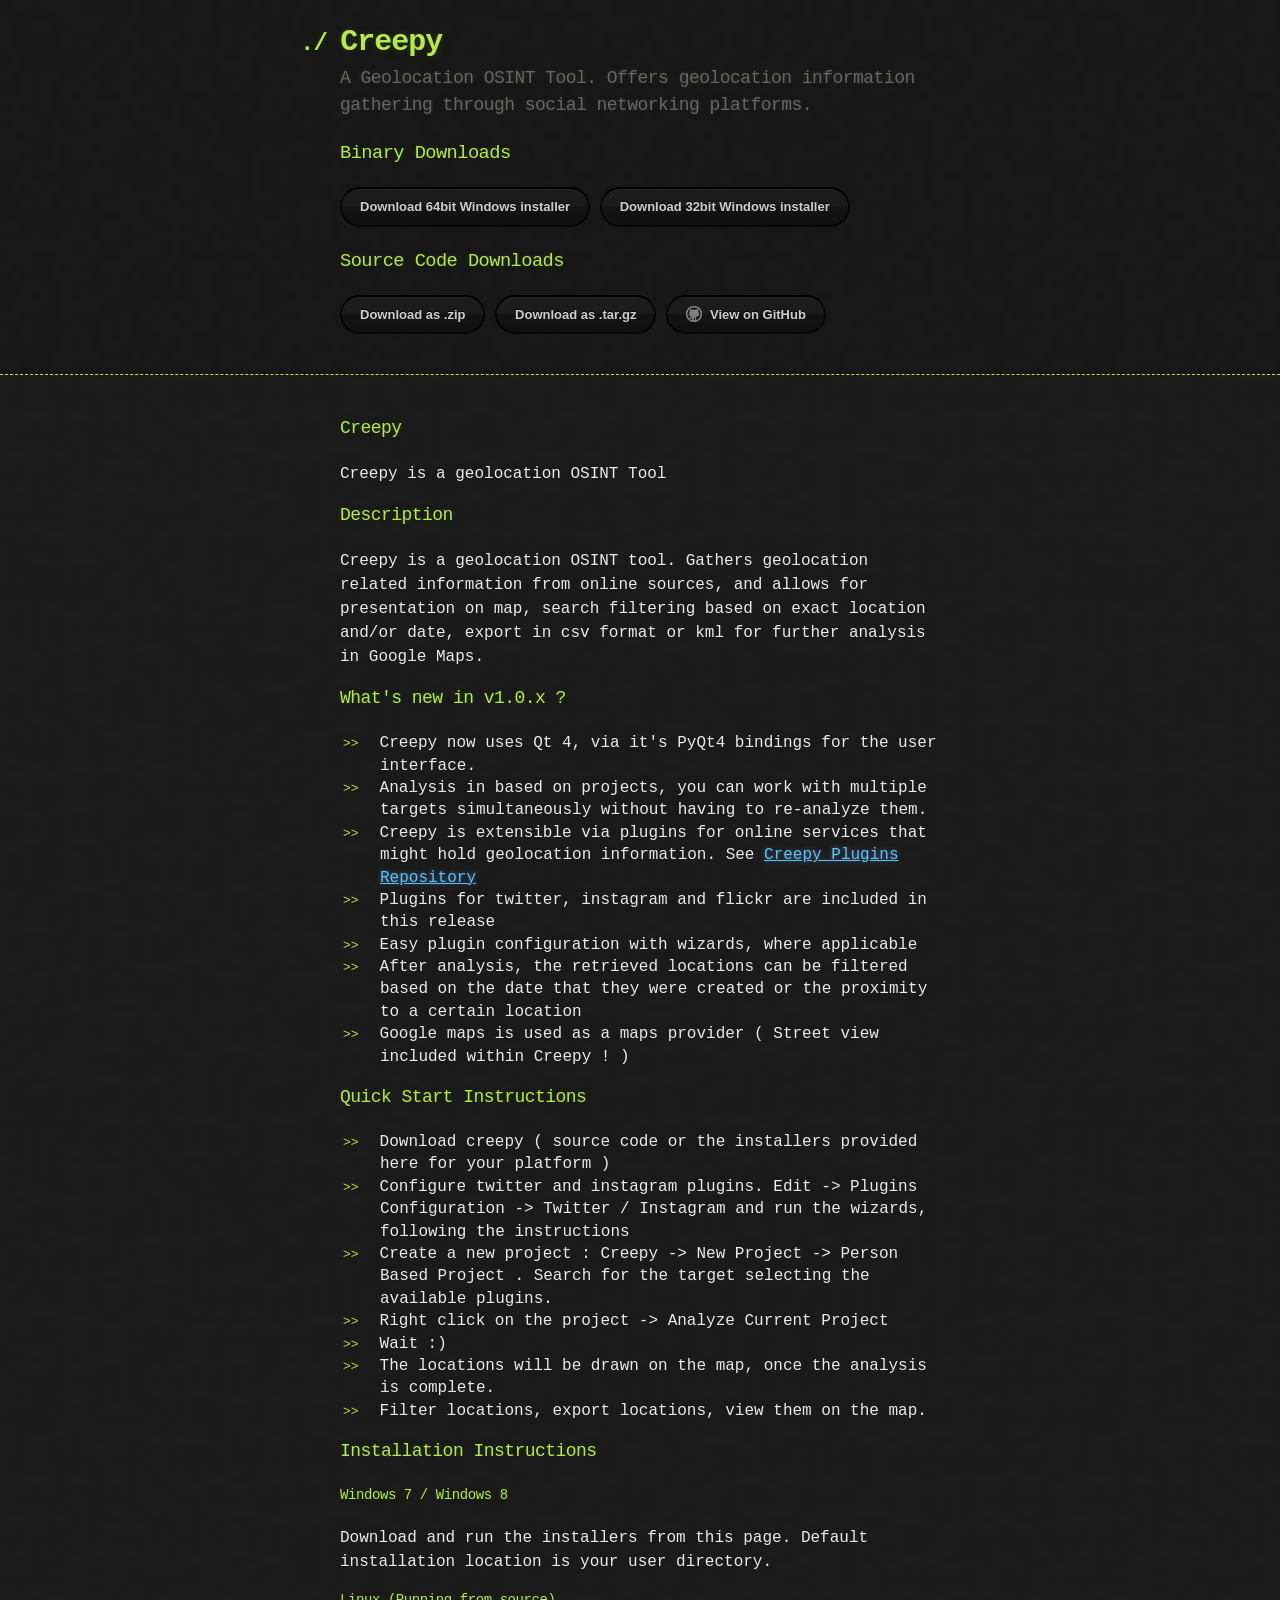
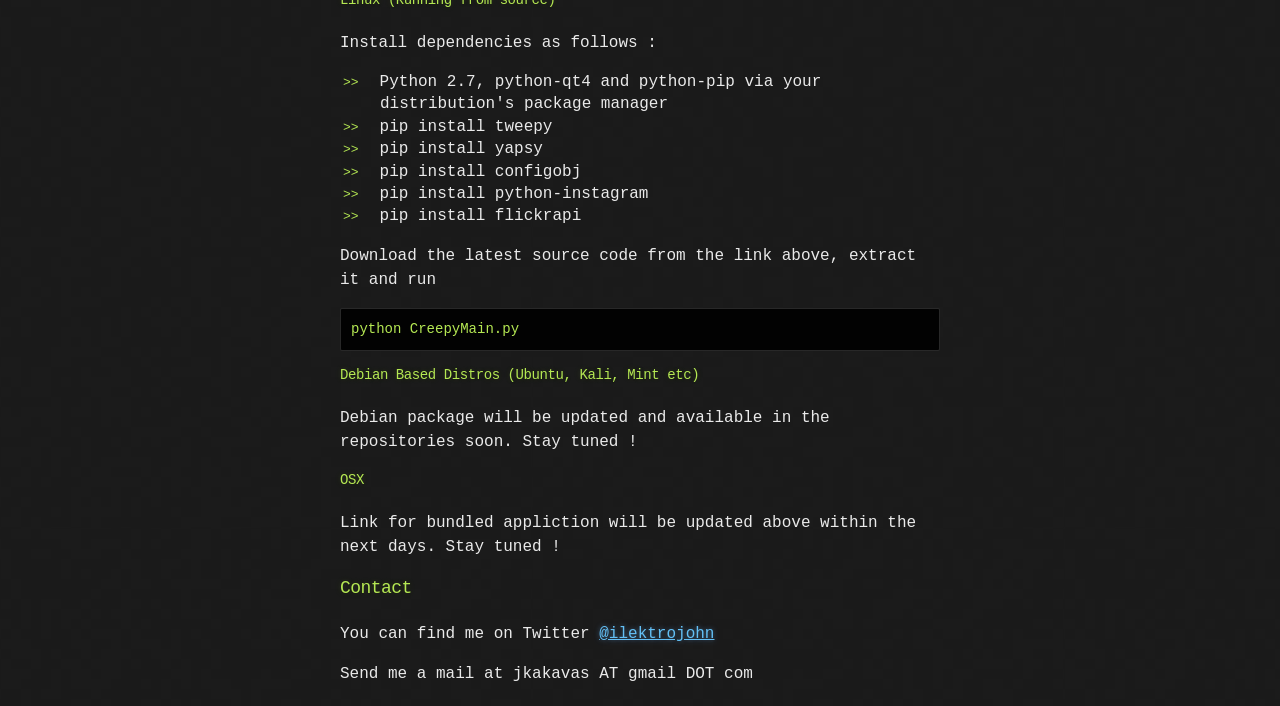
==== index.html @ be62d55e "Added js from statcounter for some statistics" ====
<!DOCTYPE html>
<html>
  <head>
    <meta charset='utf-8'>
    <meta http-equiv="X-UA-Compatible" content="chrome=1">

    <link rel="stylesheet" type="text/css" href="stylesheets/stylesheet.css" media="screen" />
    <link rel="stylesheet" type="text/css" href="stylesheets/pygment_trac.css" media="screen" />
    <link rel="stylesheet" type="text/css" href="stylesheets/print.css" media="print" />

    <title>Creepy by ilektrojohn</title>
  </head>

  <body>

    <header>
      <div class="container">
        <h1>Creepy</h1>
        <h2>A Geolocation OSINT Tool. Offers geolocation information gathering through social networking platforms.</h2>

        <h3>Binary Downloads</h3>
        <section id="downloads">
          <a href="https://github.com/ilektrojohn/creepy/releases/download/v1.0.1/setup_v1.0.1_x86-64.exe" class="btn">Download 64bit Windows installer</a>
          <a href="https://github.com/ilektrojohn/creepy/releases/download/v1.0.1/setup_v1.0.1_x86.exe" class="btn">Download 32bit Windows installer</a>
        </section>
        <h3>Source Code Downloads</h3>
        <section id="downloads">
          <a href="https://github.com/ilektrojohn/creepy/zipball/master" class="btn">Download as .zip</a>
          <a href="https://github.com/ilektrojohn/creepy/tarball/master" class="btn">Download as .tar.gz</a>
          <a href="https://github.com/ilektrojohn/creepy" class="btn btn-github"><span class="icon"></span>View on GitHub</a>
        </section>
      </div>
    </header>

    <div class="container">
      <section id="main_content">
        <h3>
<a name="creepy" class="anchor" href="#creepy"><span class="octicon octicon-link"></span></a>Creepy</h3>

<p>Creepy is a geolocation OSINT Tool </p>

<h3>Description</h3>

<p>Creepy is a geolocation OSINT tool. Gathers geolocation related information from online sources, and allows for presentation on map, search filtering based on exact location and/or date, export in csv format or kml for further analysis in Google Maps.</p>

<h3>What's new in v1.0.x ?</h3>
<ul>
    <li>Creepy now uses Qt 4, via it's PyQt4 bindings for the user interface.</li>
    <li>Analysis in based on projects, you can work with multiple targets simultaneously without having to re-analyze them.</li>
    <li>Creepy is extensible via plugins for online services that might hold geolocation information. See <a href="https://github.com/ilektrojohn/creepy-plugins"> Creepy Plugins Repository</a></li>
    <li>Plugins for twitter, instagram and flickr are included in this release</li>
    <li>Easy plugin configuration with wizards, where applicable</li>
    <li>After analysis, the retrieved locations can be filtered based on the date that they were created or the proximity to a certain location</li>
    <li>Google maps is used as a maps provider ( Street view included within Creepy ! )</li>
</ul>

<p></p>

<h3>Quick Start Instructions</h3>
<ul>
  
    <li>Download creepy ( source code or the installers provided here for your platform )</li>
    <li>Configure twitter and instagram plugins. Edit -> Plugins Configuration -> Twitter / Instagram and run the wizards, following the instructions</li>
    <li>Create a new project : Creepy -> New Project -> Person Based Project . Search for the target selecting the available plugins.</li>
    <li>Right click on the project -> Analyze Current Project</li>
    <li>Wait :)</li>
    <li>The locations will be drawn on the map, once the analysis is complete.</li>
    <li>Filter locations, export locations, view them on the map.</li>

</ul>

<p></p>

<h3>Installation Instructions</h3>

<h4>Windows 7 / Windows 8</h4>
<p>Download and run the installers from this page. Default installation location is your user directory.</p>

<h4>Linux (Running from source) </h4>

<p>Install dependencies as follows :</p>
<ul>
  <li>Python 2.7, python-qt4 and python-pip via your distribution's package manager</li>
  <li>pip install tweepy</li>
  <li>pip install yapsy</li>
  <li>pip install configobj</li>
  <li>pip install python-instagram</li>
  <li>pip install flickrapi</li>
  
</ul>
<p> Download the latest source code from the link above, extract it and run </p>
<pre>python CreepyMain.py</pre>

<h4>Debian Based Distros (Ubuntu, Kali, Mint etc) </h4>
<p>Debian package will be updated and available in the repositories soon. Stay tuned ! </p>

<h4> OSX </h4>
<p>Link for bundled appliction will be updated above within the next days. Stay tuned !</p>

<h3>Contact</h3>
<p>You can find me on Twitter <a href="https://twitter.com/ilektrojohn">@ilektrojohn</a></p>
<p>Send me a mail at jkakavas AT gmail DOT com</p>
      </section>
    </div>

  <!-- Start of StatCounter Code for Default Guide -->
<script type="text/javascript">
var sc_project=9518644; 
var sc_invisible=1; 
var sc_security="364a76fa"; 
var scJsHost = (("https:" == document.location.protocol) ?
"https://secure." : "http://www.");
document.write("<sc"+"ript type='text/javascript' src='" +
scJsHost+
"statcounter.com/counter/counter.js'></"+"script>");
</script>
<noscript><div class="statcounter"><a title="free hit
counters" href="http://statcounter.com/"
target="_blank"><img class="statcounter"
src="http://c.statcounter.com/9518644/0/364a76fa/1/"
alt="free hit counters"></a></div></noscript>
<!-- End of StatCounter Code for Default Guide -->  
  </body>
</html>
---- stylesheets/stylesheet.css ----
body {
  margin: 0;
  padding: 0;
  background: #151515 url("../images/bkg.png") 0 0;
  color: #eaeaea;
  font: 16px;
  line-height: 1.5;
  font-family: Monaco, "Bitstream Vera Sans Mono", "Lucida Console", Terminal, monospace;
}

/* General & 'Reset' Stuff */

.container {
  width: 90%;
  max-width: 600px;
  margin: 0 auto;
}

section {
  display: block;
  margin: 0 0 20px 0;
}

h1, h2, h3, h4, h5, h6 {
  margin: 0 0 20px;
}

li {
  line-height: 1.4 ;
}

/* Header, <header>
   header   - container
   h1       - project name
   h2       - project description
*/

header {
  background: rgba(0, 0, 0, 0.1);
  width: 100%;
  border-bottom: 1px dashed #b5e853;
  padding: 20px 0;
  margin: 0 0 40px 0;
}

header h1 {
  font-size: 30px;
  line-height: 1.5;
  margin: 0 0 0 -40px;
  font-weight: bold;
  font-family: Monaco, "Bitstream Vera Sans Mono", "Lucida Console", Terminal, monospace;
  color: #b5e853;
  text-shadow: 0 1px 1px rgba(0, 0, 0, 0.1),
               0 0 5px rgba(181, 232, 83, 0.1),
               0 0 10px rgba(181, 232, 83, 0.1);
  letter-spacing: -1px;
  -webkit-font-smoothing: antialiased;
}

header h1:before {
  content: "./ ";
  font-size: 24px;
}

header h2 {
  font-size: 18px;
  font-weight: 300;
  color: #666;
}

#downloads .btn {
  display: inline-block;
  text-align: center;
  margin: 0;
}

/* Main Content
*/

#main_content {
  width: 100%;
  -webkit-font-smoothing: antialiased;
}
section img {
  max-width: 100%
}

h1, h2, h3, h4, h5, h6 {
  font-weight: normal;
  font-family: Monaco, "Bitstream Vera Sans Mono", "Lucida Console", Terminal, monospace;
  color: #b5e853;
  letter-spacing: -0.03em;
  text-shadow: 0 1px 1px rgba(0, 0, 0, 0.1),
               0 0 5px rgba(181, 232, 83, 0.1),
               0 0 10px rgba(181, 232, 83, 0.1);
}

#main_content h1 {
  font-size: 30px;
}

#main_content h2 {
  font-size: 24px;
}

#main_content h3 {
  font-size: 18px;
}

#main_content h4 {
  font-size: 14px;
}

#main_content h5 {
  font-size: 12px;
  text-transform: uppercase;
  margin: 0 0 5px 0;
}

#main_content h6 {
  font-size: 12px;
  text-transform: uppercase;
  color: #999;
  margin: 0 0 5px 0;
}

dt {
  font-style: italic;
  font-weight: bold;
}

ul li {
  list-style: none;
}

ul li:before {
  content: ">>";
  font-family: Monaco, "Bitstream Vera Sans Mono", "Lucida Console", Terminal, monospace;
  font-size: 13px;
  color: #b5e853;
  margin-left: -37px;
  margin-right: 21px;
  line-height: 16px;
}

blockquote {
  color: #aaa;
  padding-left: 10px;
  border-left: 1px dotted #666;
}

pre {
  background: rgba(0, 0, 0, 0.9);
  border: 1px solid rgba(255, 255, 255, 0.15);
  padding: 10px;
  font-size: 14px;
  color: #b5e853;
  border-radius: 2px;
  -moz-border-radius: 2px;
  -webkit-border-radius: 2px;
  text-wrap: normal;
  overflow: auto;
  overflow-y: hidden;
}

table {
  width: 100%;
  margin: 0 0 20px 0;
}

th {
  text-align: left;
  border-bottom: 1px dashed #b5e853;
  padding: 5px 10px;
}

td {
  padding: 5px 10px;
}

hr {
  height: 0;
  border: 0;
  border-bottom: 1px dashed #b5e853;
  color: #b5e853;
}

/* Buttons
*/

.btn {
  display: inline-block;
  background: -webkit-linear-gradient(top, rgba(40, 40, 40, 0.3), rgba(35, 35, 35, 0.3) 50%, rgba(10, 10, 10, 0.3) 50%, rgba(0, 0, 0, 0.3));
  padding: 8px 18px;
  border-radius: 50px;
  border: 2px solid rgba(0, 0, 0, 0.7);
  border-bottom: 2px solid rgba(0, 0, 0, 0.7);
  border-top: 2px solid rgba(0, 0, 0, 1);
  color: rgba(255, 255, 255, 0.8);
  font-family: Helvetica, Arial, sans-serif;
  font-weight: bold;
  font-size: 13px;
  text-decoration: none;
  text-shadow: 0 -1px 0 rgba(0, 0, 0, 0.75);
  box-shadow: inset 0 1px 0 rgba(255, 255, 255, 0.05);
}

.btn:hover {
  background: -webkit-linear-gradient(top, rgba(40, 40, 40, 0.6), rgba(35, 35, 35, 0.6) 50%, rgba(10, 10, 10, 0.8) 50%, rgba(0, 0, 0, 0.8));
}

.btn .icon {
  display: inline-block;
  width: 16px;
  height: 16px;
  margin: 1px 8px 0 0;
  float: left;
}

.btn-github .icon {
  opacity: 0.6;
  background: url("../images/blacktocat.png") 0 0 no-repeat;
}

/* Links
   a, a:hover, a:visited
*/

a {
  color: #63c0f5;
  text-shadow: 0 0 5px rgba(104, 182, 255, 0.5);
}

/* Clearfix */

.cf:before, .cf:after {
  content:"";
  display:table;
}

.cf:after {
  clear:both;
}

.cf {
  zoom:1;
}
---- stylesheets/pygment_trac.css ----
.highlight .c { color: #999988; font-style: italic } /* Comment */
.highlight .err { color: #a61717; background-color: #e3d2d2 } /* Error */
.highlight .k { font-weight: bold } /* Keyword */
.highlight .o { font-weight: bold } /* Operator */
.highlight .cm { color: #999988; font-style: italic } /* Comment.Multiline */
.highlight .cp { color: #999999; font-weight: bold } /* Comment.Preproc */
.highlight .c1 { color: #999988; font-style: italic } /* Comment.Single */
.highlight .cs { color: #999999; font-weight: bold; font-style: italic } /* Comment.Special */
.highlight .gd { color: #000000; background-color: #ffdddd } /* Generic.Deleted */
.highlight .gd .x { color: #000000; background-color: #ffaaaa } /* Generic.Deleted.Specific */
.highlight .ge { font-style: italic } /* Generic.Emph */
.highlight .gr { color: #aa0000 } /* Generic.Error */
.highlight .gh { color: #999999 } /* Generic.Heading */
.highlight .gi { color: #000000; background-color: #ddffdd } /* Generic.Inserted */
.highlight .gi .x { color: #000000; background-color: #aaffaa } /* Generic.Inserted.Specific */
.highlight .go { color: #888888 } /* Generic.Output */
.highlight .gp { color: #555555 } /* Generic.Prompt */
.highlight .gs { font-weight: bold } /* Generic.Strong */
.highlight .gu { color: #800080; font-weight: bold; } /* Generic.Subheading */
.highlight .gt { color: #aa0000 } /* Generic.Traceback */
.highlight .kc { font-weight: bold } /* Keyword.Constant */
.highlight .kd { font-weight: bold } /* Keyword.Declaration */
.highlight .kn { font-weight: bold } /* Keyword.Namespace */
.highlight .kp { font-weight: bold } /* Keyword.Pseudo */
.highlight .kr { font-weight: bold } /* Keyword.Reserved */
.highlight .kt { color: #445588; font-weight: bold } /* Keyword.Type */
.highlight .m { color: #009999 } /* Literal.Number */
.highlight .s { color: #d14 } /* Literal.String */
.highlight .na { color: #008080 } /* Name.Attribute */
.highlight .nb { color: #0086B3 } /* Name.Builtin */
.highlight .nc { color: #445588; font-weight: bold } /* Name.Class */
.highlight .no { color: #008080 } /* Name.Constant */
.highlight .ni { color: #800080 } /* Name.Entity */
.highlight .ne { color: #990000; font-weight: bold } /* Name.Exception */
.highlight .nf { color: #990000; font-weight: bold } /* Name.Function */
.highlight .nn { color: #555555 } /* Name.Namespace */
.highlight .nt { color: #CBDFFF } /* Name.Tag */
.highlight .nv { color: #008080 } /* Name.Variable */
.highlight .ow { font-weight: bold } /* Operator.Word */
.highlight .w { color: #bbbbbb } /* Text.Whitespace */
.highlight .mf { color: #009999 } /* Literal.Number.Float */
.highlight .mh { color: #009999 } /* Literal.Number.Hex */
.highlight .mi { color: #009999 } /* Literal.Number.Integer */
.highlight .mo { color: #009999 } /* Literal.Number.Oct */
.highlight .sb { color: #d14 } /* Literal.String.Backtick */
.highlight .sc { color: #d14 } /* Literal.String.Char */
.highlight .sd { color: #d14 } /* Literal.String.Doc */
.highlight .s2 { color: #d14 } /* Literal.String.Double */
.highlight .se { color: #d14 } /* Literal.String.Escape */
.highlight .sh { color: #d14 } /* Literal.String.Heredoc */
.highlight .si { color: #d14 } /* Literal.String.Interpol */
.highlight .sx { color: #d14 } /* Literal.String.Other */
.highlight .sr { color: #009926 } /* Literal.String.Regex */
.highlight .s1 { color: #d14 } /* Literal.String.Single */
.highlight .ss { color: #990073 } /* Literal.String.Symbol */
.highlight .bp { color: #999999 } /* Name.Builtin.Pseudo */
.highlight .vc { color: #008080 } /* Name.Variable.Class */
.highlight .vg { color: #008080 } /* Name.Variable.Global */
.highlight .vi { color: #008080 } /* Name.Variable.Instance */
.highlight .il { color: #009999 } /* Literal.Number.Integer.Long */

.type-csharp .highlight .k { color: #0000FF }
.type-csharp .highlight .kt { color: #0000FF }
.type-csharp .highlight .nf { color: #000000; font-weight: normal }
.type-csharp .highlight .nc { color: #2B91AF }
.type-csharp .highlight .nn { color: #000000 }
.type-csharp .highlight .s { color: #A31515 }
.type-csharp .highlight .sc { color: #A31515 }
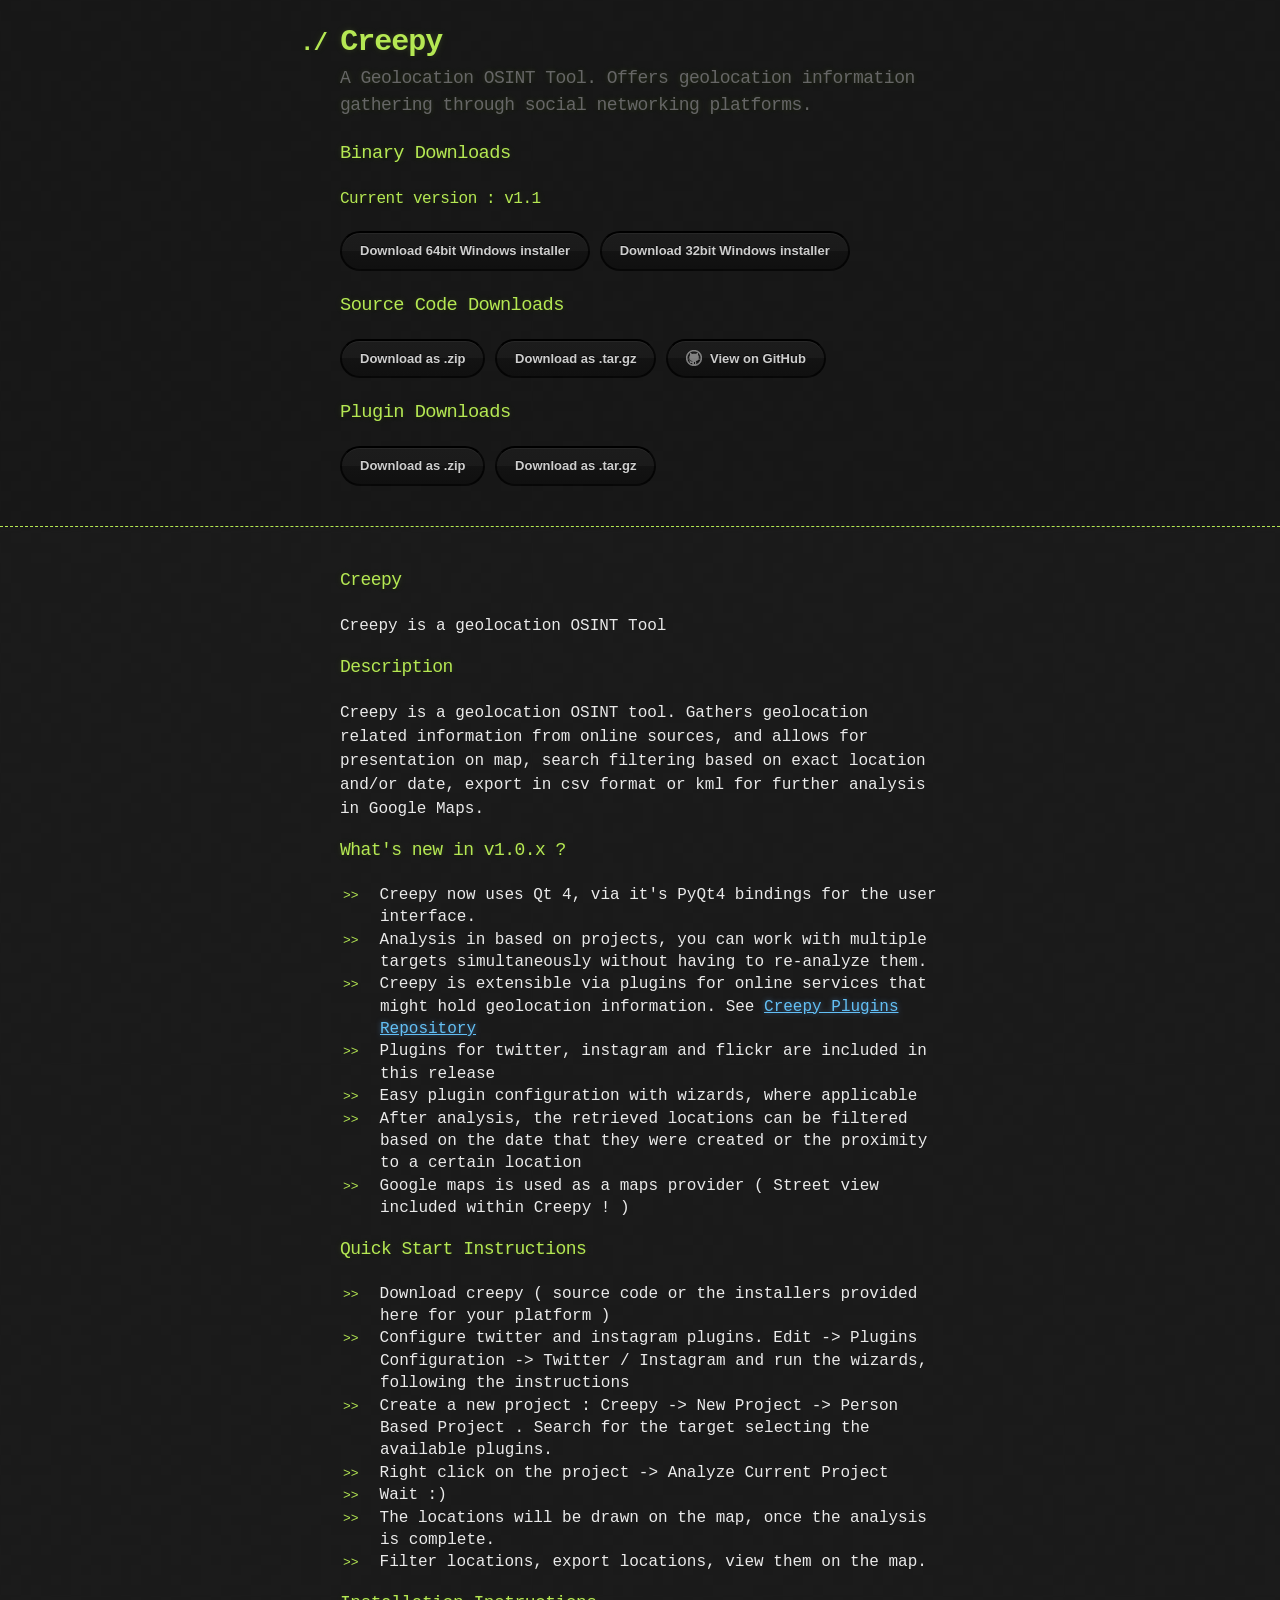
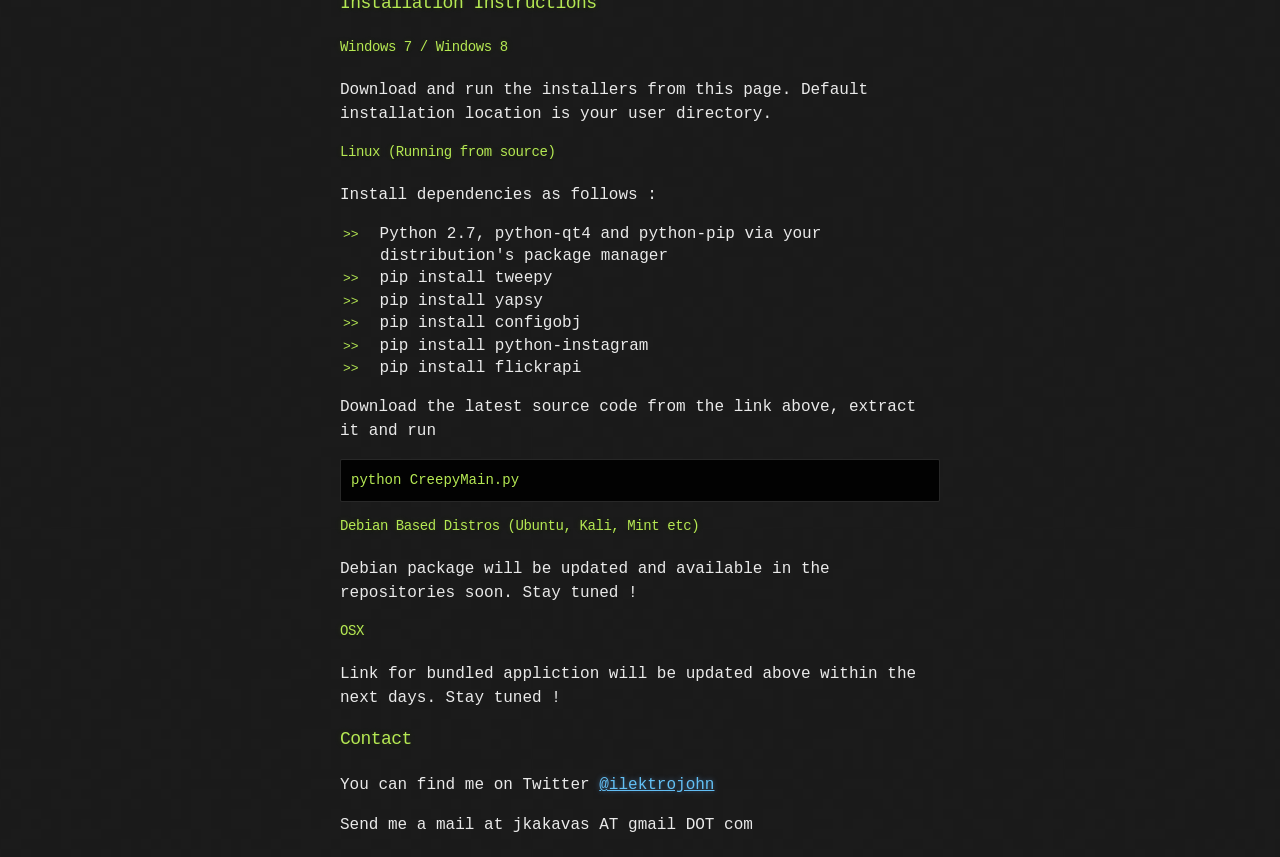
==== commit 7ab3fce2: "Update index.html" ====
--- a/index.html
+++ b/index.html
@@ -19,15 +19,21 @@
         <h2>A Geolocation OSINT Tool. Offers geolocation information gathering through social networking platforms.</h2>
 
         <h3>Binary Downloads</h3>
+        <h4>Current version : v1.1</h4>
         <section id="downloads">
-          <a href="https://github.com/ilektrojohn/creepy/releases/download/v1.0.1/setup_v1.0.1_x86-64.exe" class="btn">Download 64bit Windows installer</a>
-          <a href="https://github.com/ilektrojohn/creepy/releases/download/v1.0.1/setup_v1.0.1_x86.exe" class="btn">Download 32bit Windows installer</a>
+          <a href="https://github.com/ilektrojohn/creepy/releases/download/v1.0.1/setup_v1.1_x86-64.exe" class="btn">Download 64bit Windows installer</a>
+          <a href="https://github.com/ilektrojohn/creepy/releases/download/v1.0.1/setup_v1.1_x86.exe" class="btn">Download 32bit Windows installer</a>
         </section>
         <h3>Source Code Downloads</h3>
         <section id="downloads">
           <a href="https://github.com/ilektrojohn/creepy/zipball/master" class="btn">Download as .zip</a>
           <a href="https://github.com/ilektrojohn/creepy/tarball/master" class="btn">Download as .tar.gz</a>
           <a href="https://github.com/ilektrojohn/creepy" class="btn btn-github"><span class="icon"></span>View on GitHub</a>
+        </section>
+        <h3>Plugin Downloads</h3>
+        <section id="downloads">
+          <a href="https://github.com/ilektrojohn/creepy-plugins/zipball/master" class="btn">Download as .zip</a>
+          <a href="https://github.com/ilektrojohn/creepy-plugins/tarball/master" class="btn">Download as .tar.gz</a>
         </section>
       </div>
     </header>
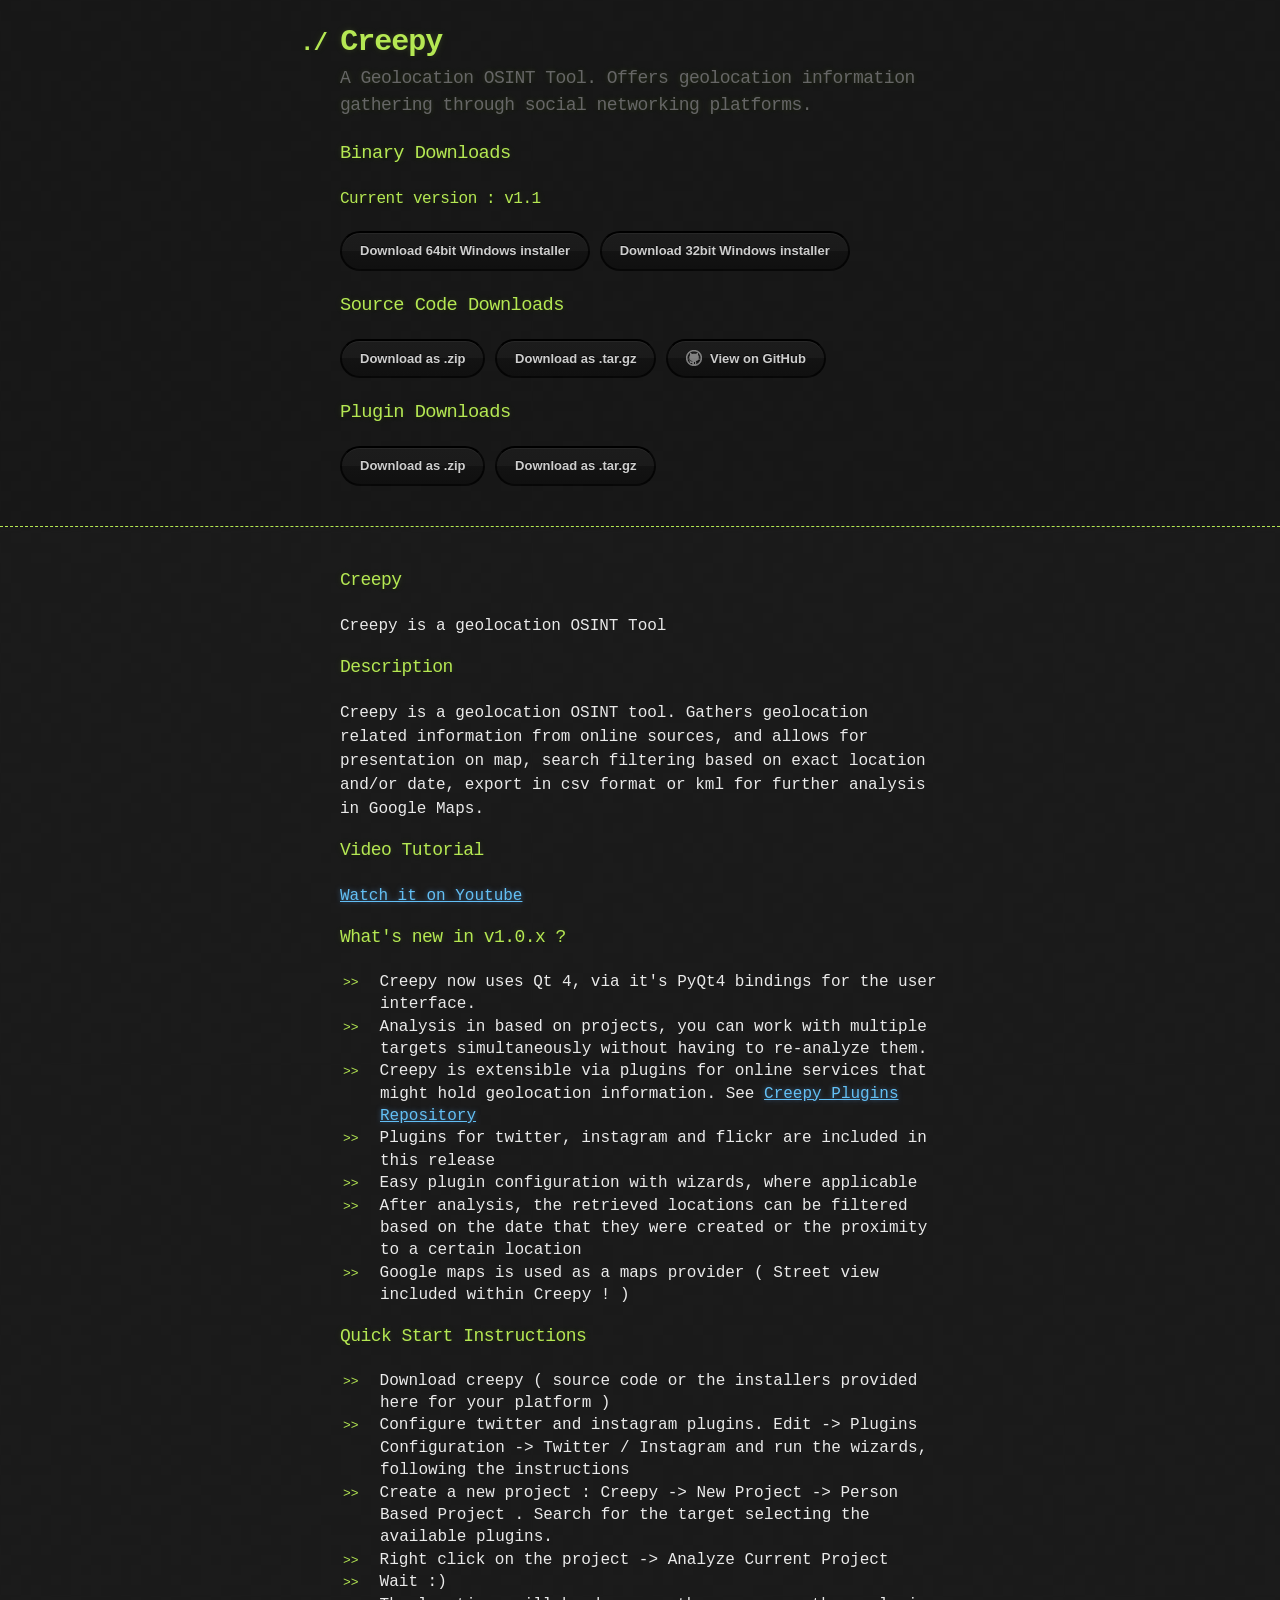
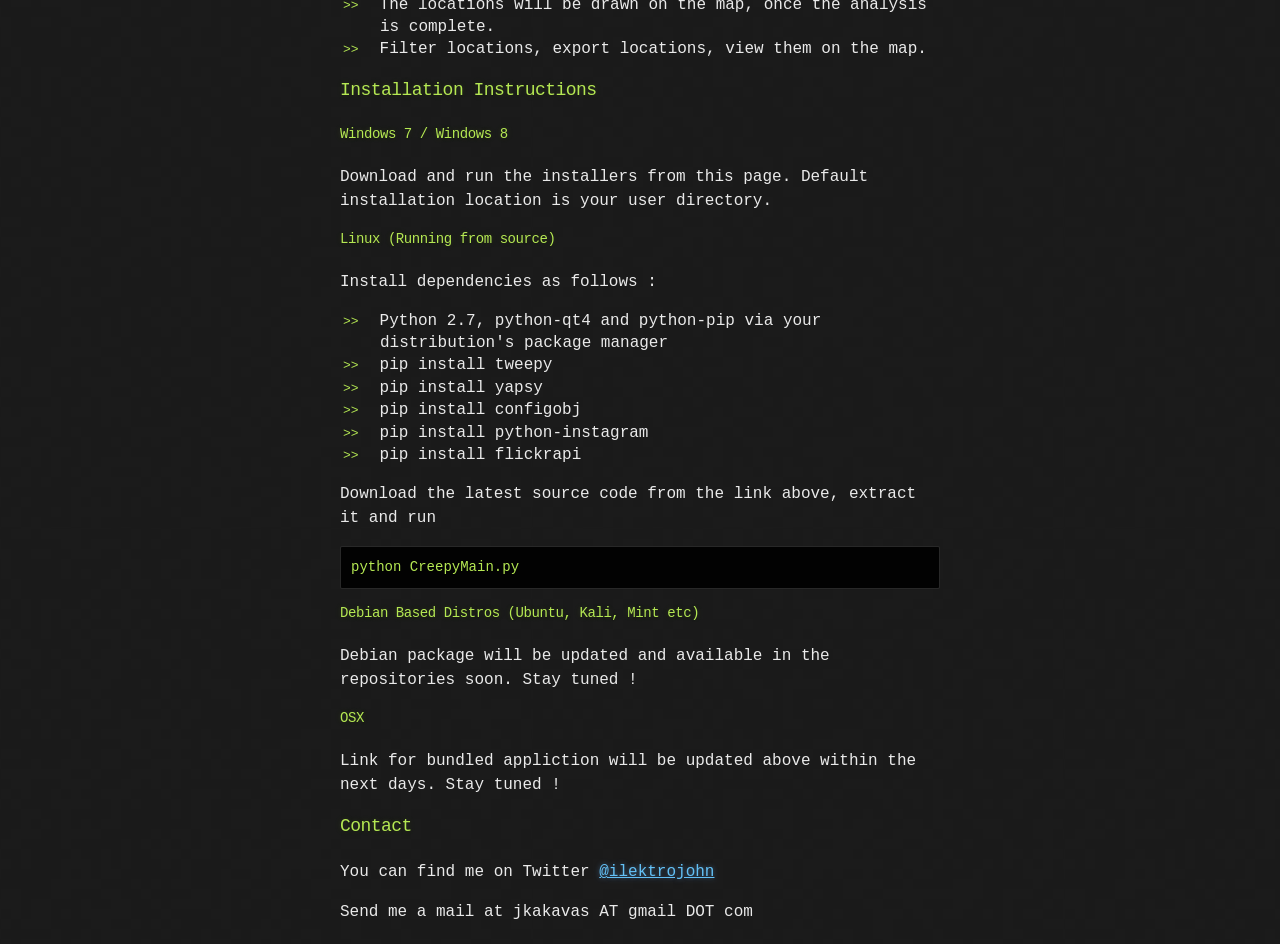
==== commit 57dcc353: "Update index.html" ====
--- a/index.html
+++ b/index.html
@@ -21,8 +21,8 @@
         <h3>Binary Downloads</h3>
         <h4>Current version : v1.1</h4>
         <section id="downloads">
-          <a href="https://github.com/ilektrojohn/creepy/releases/download/v1.0.1/setup_v1.1_x86-64.exe" class="btn">Download 64bit Windows installer</a>
-          <a href="https://github.com/ilektrojohn/creepy/releases/download/v1.0.1/setup_v1.1_x86.exe" class="btn">Download 32bit Windows installer</a>
+          <a href="https://github.com/ilektrojohn/creepy/releases/download/v1.1/setup_v1.1_x86-64.exe" class="btn">Download 64bit Windows installer</a>
+          <a href="https://github.com/ilektrojohn/creepy/releases/download/v1.1/setup_v1.1_x86.exe" class="btn">Download 32bit Windows installer</a>
         </section>
         <h3>Source Code Downloads</h3>
         <section id="downloads">
@@ -49,6 +49,8 @@
 
 <p>Creepy is a geolocation OSINT tool. Gathers geolocation related information from online sources, and allows for presentation on map, search filtering based on exact location and/or date, export in csv format or kml for further analysis in Google Maps.</p>
 
+<h3>Video Tutorial</h3>
+<p><a href="http://www.youtube.com/watch?v=SU4t-w1SUHc">Watch it on Youtube</a></p>
 <h3>What's new in v1.0.x ?</h3>
 <ul>
     <li>Creepy now uses Qt 4, via it's PyQt4 bindings for the user interface.</li>
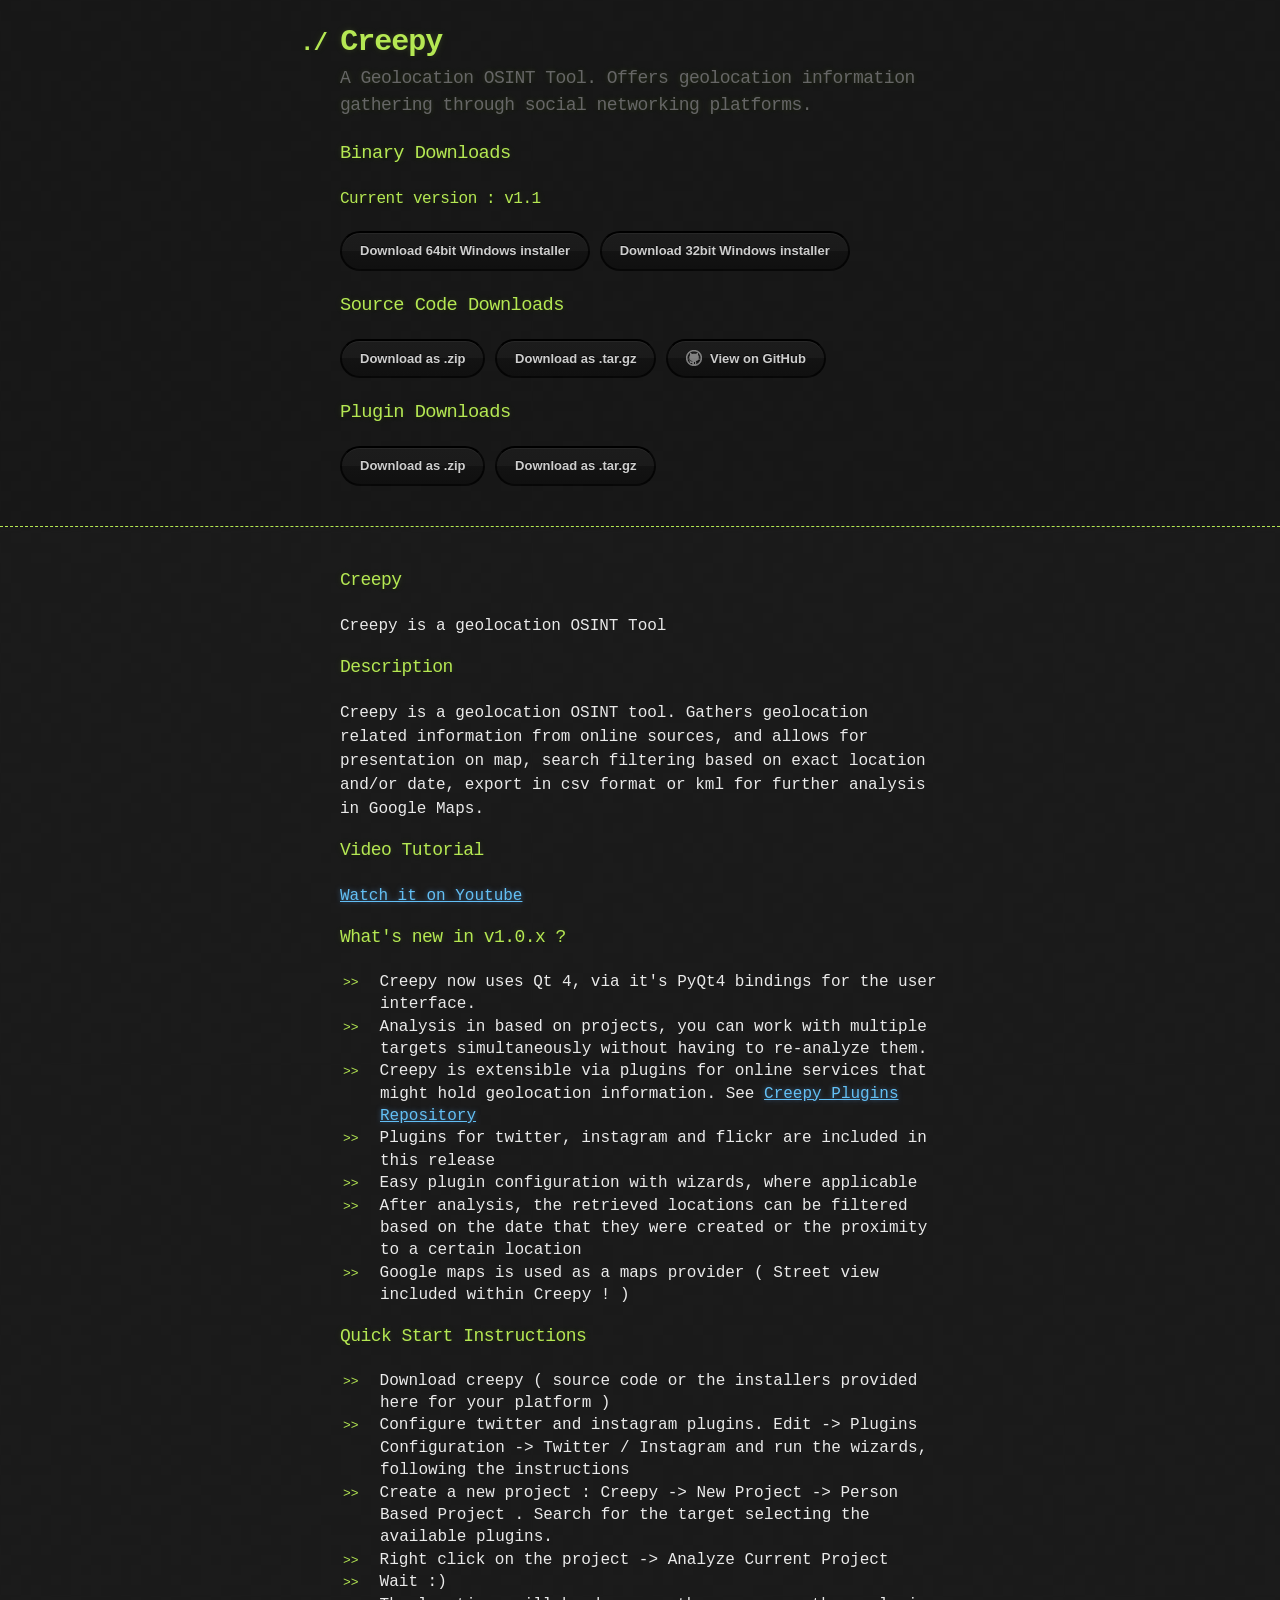
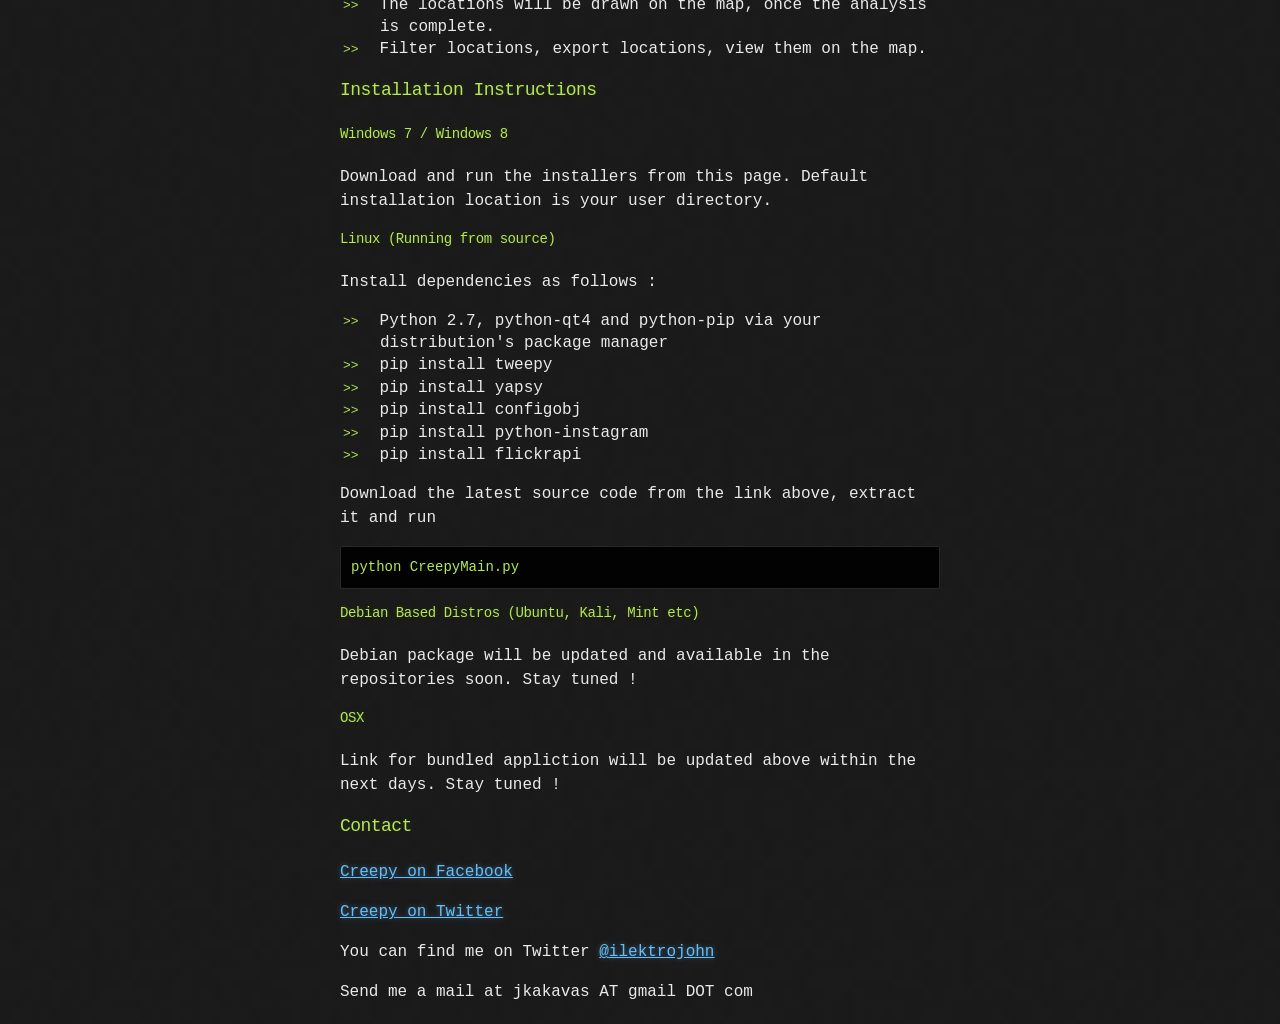
==== commit 50ad4130: "Update index.html" ====
--- a/index.html
+++ b/index.html
@@ -50,7 +50,7 @@
 <p>Creepy is a geolocation OSINT tool. Gathers geolocation related information from online sources, and allows for presentation on map, search filtering based on exact location and/or date, export in csv format or kml for further analysis in Google Maps.</p>
 
 <h3>Video Tutorial</h3>
-<p><a href="http://www.youtube.com/watch?v=SU4t-w1SUHc">Watch it on Youtube</a></p>
+<p><a href="http://www.youtube.com/watch?v=JqJ4zaDIVAs">Watch it on Youtube</a></p>
 <h3>What's new in v1.0.x ?</h3>
 <ul>
     <li>Creepy now uses Qt 4, via it's PyQt4 bindings for the user interface.</li>
@@ -106,6 +106,9 @@
 <p>Link for bundled appliction will be updated above within the next days. Stay tuned !</p>
 
 <h3>Contact</h3>
+<p><a href="https://www.facebook.com/geocreepy"> Creepy on Facebook </a></p>
+<p><a href="https://twitter.com/cree_py"> Creepy on Twitter </a></p>
+
 <p>You can find me on Twitter <a href="https://twitter.com/ilektrojohn">@ilektrojohn</a></p>
 <p>Send me a mail at jkakavas AT gmail DOT com</p>
       </section>
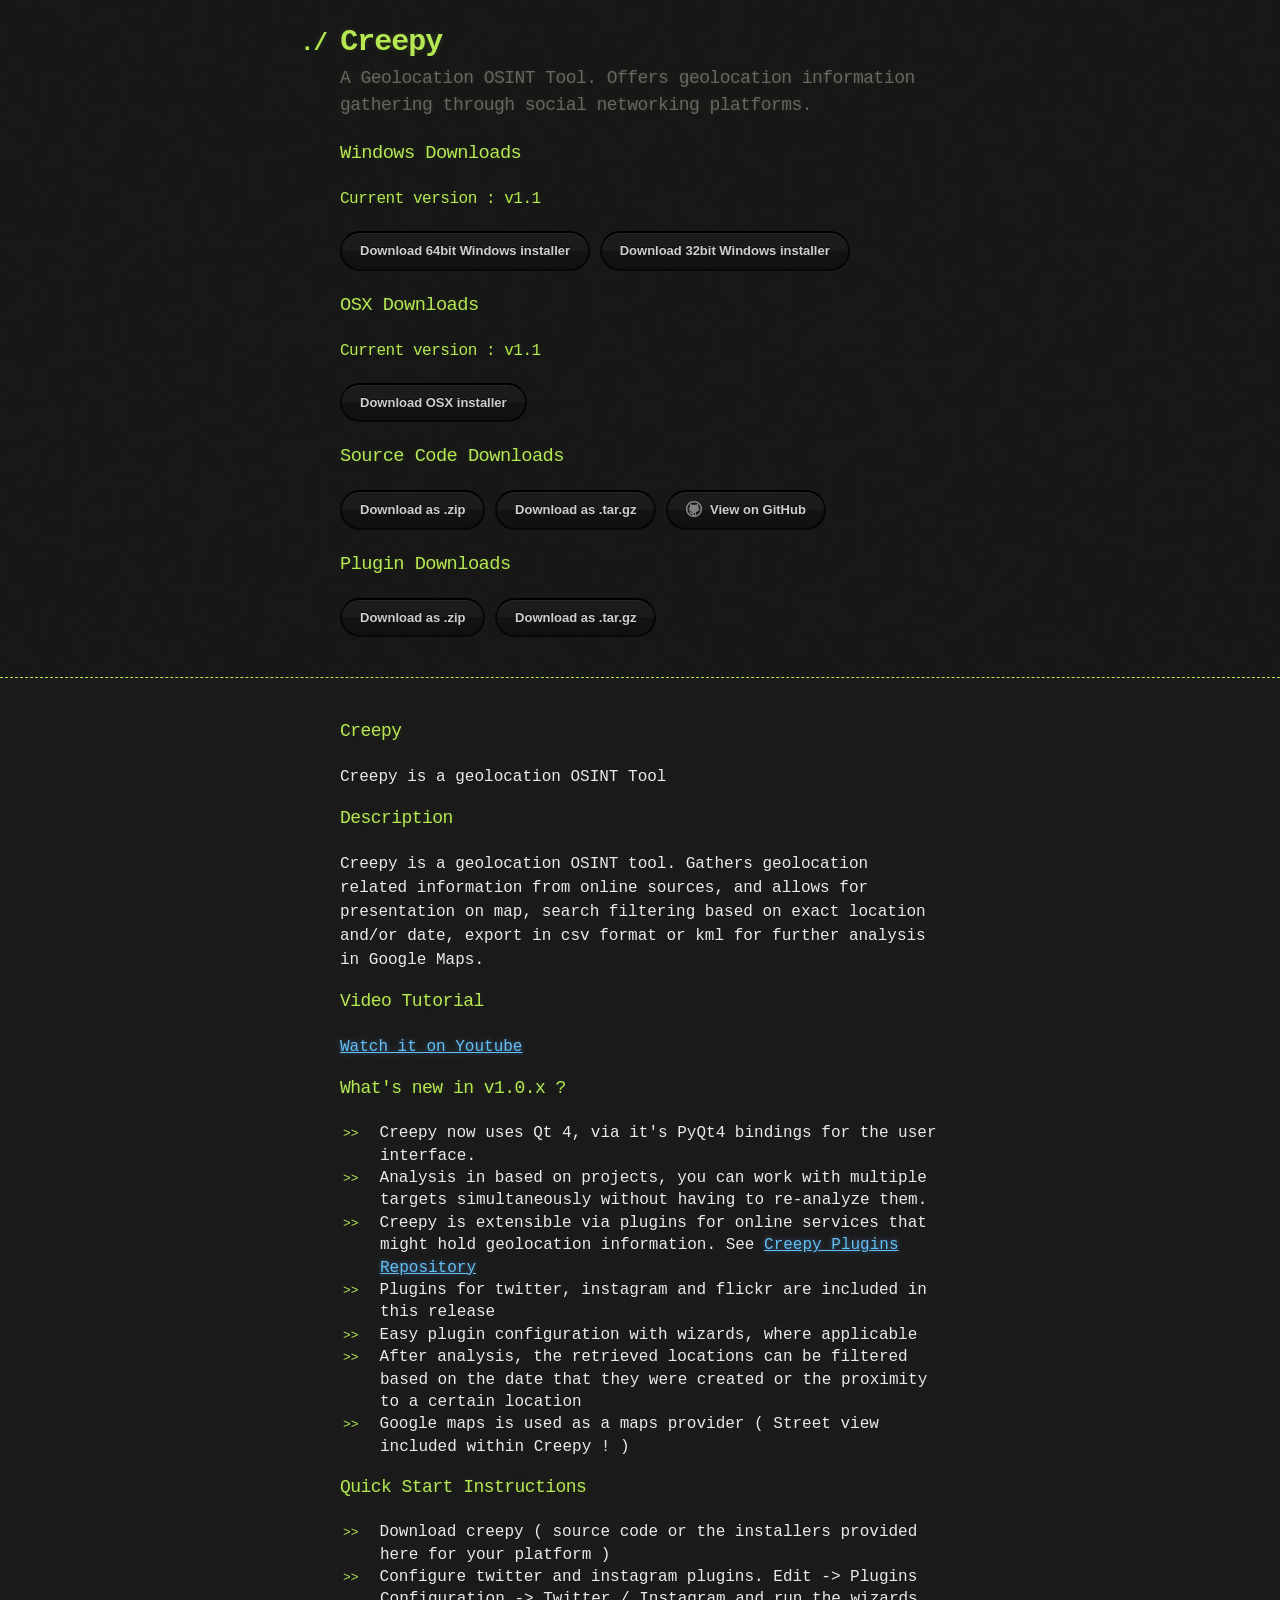
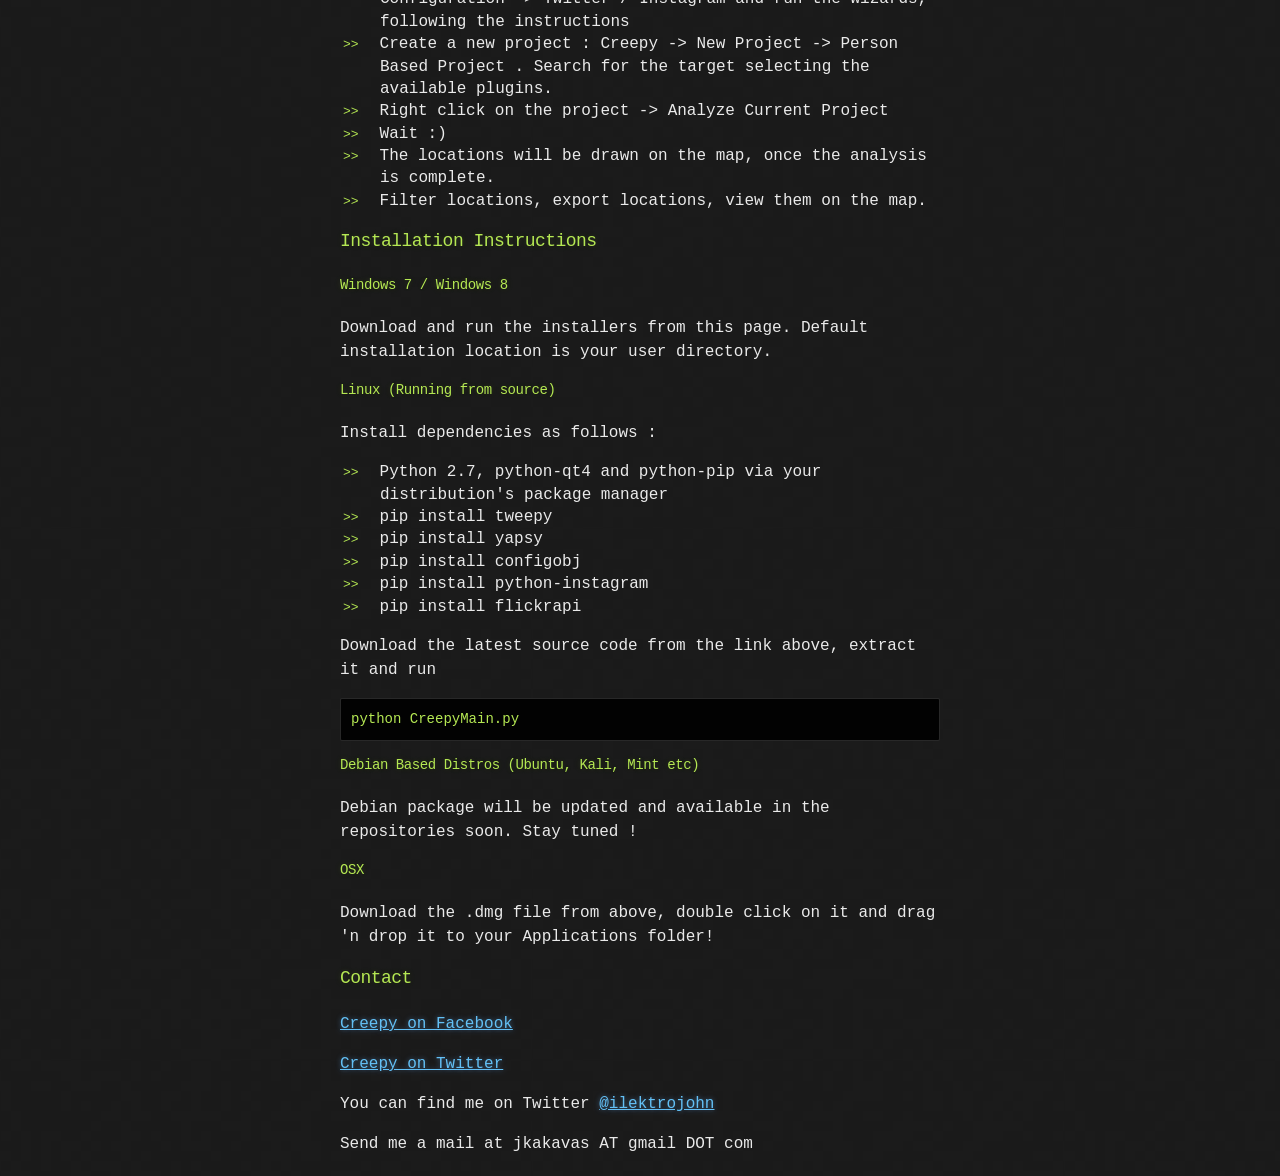
==== commit 19046c3c: "Added OSX .dmg download link" ====
--- a/index.html
+++ b/index.html
@@ -18,11 +18,16 @@
         <h1>Creepy</h1>
         <h2>A Geolocation OSINT Tool. Offers geolocation information gathering through social networking platforms.</h2>
 
-        <h3>Binary Downloads</h3>
+        <h3>Windows Downloads</h3>
         <h4>Current version : v1.1</h4>
         <section id="downloads">
           <a href="https://github.com/ilektrojohn/creepy/releases/download/v1.1/setup_v1.1_x86-64.exe" class="btn">Download 64bit Windows installer</a>
           <a href="https://github.com/ilektrojohn/creepy/releases/download/v1.1/setup_v1.1_x86.exe" class="btn">Download 32bit Windows installer</a>
+        </section>
+        <h3>OSX Downloads</h3>
+        <h4>Current version : v1.1</h4>
+        <section id="downloads">
+          <a href="https://github.com/ilektrojohn/creepy/releases/download/v1.1/creepy_v1.1.dmg" class="btn">Download OSX installer </a>
         </section>
         <h3>Source Code Downloads</h3>
         <section id="downloads">
@@ -103,7 +108,7 @@
 <p>Debian package will be updated and available in the repositories soon. Stay tuned ! </p>
 
 <h4> OSX </h4>
-<p>Link for bundled appliction will be updated above within the next days. Stay tuned !</p>
+<p>Download the .dmg file from above, double click on it and drag 'n drop it to your Applications folder!</p>
 
 <h3>Contact</h3>
 <p><a href="https://www.facebook.com/geocreepy"> Creepy on Facebook </a></p>
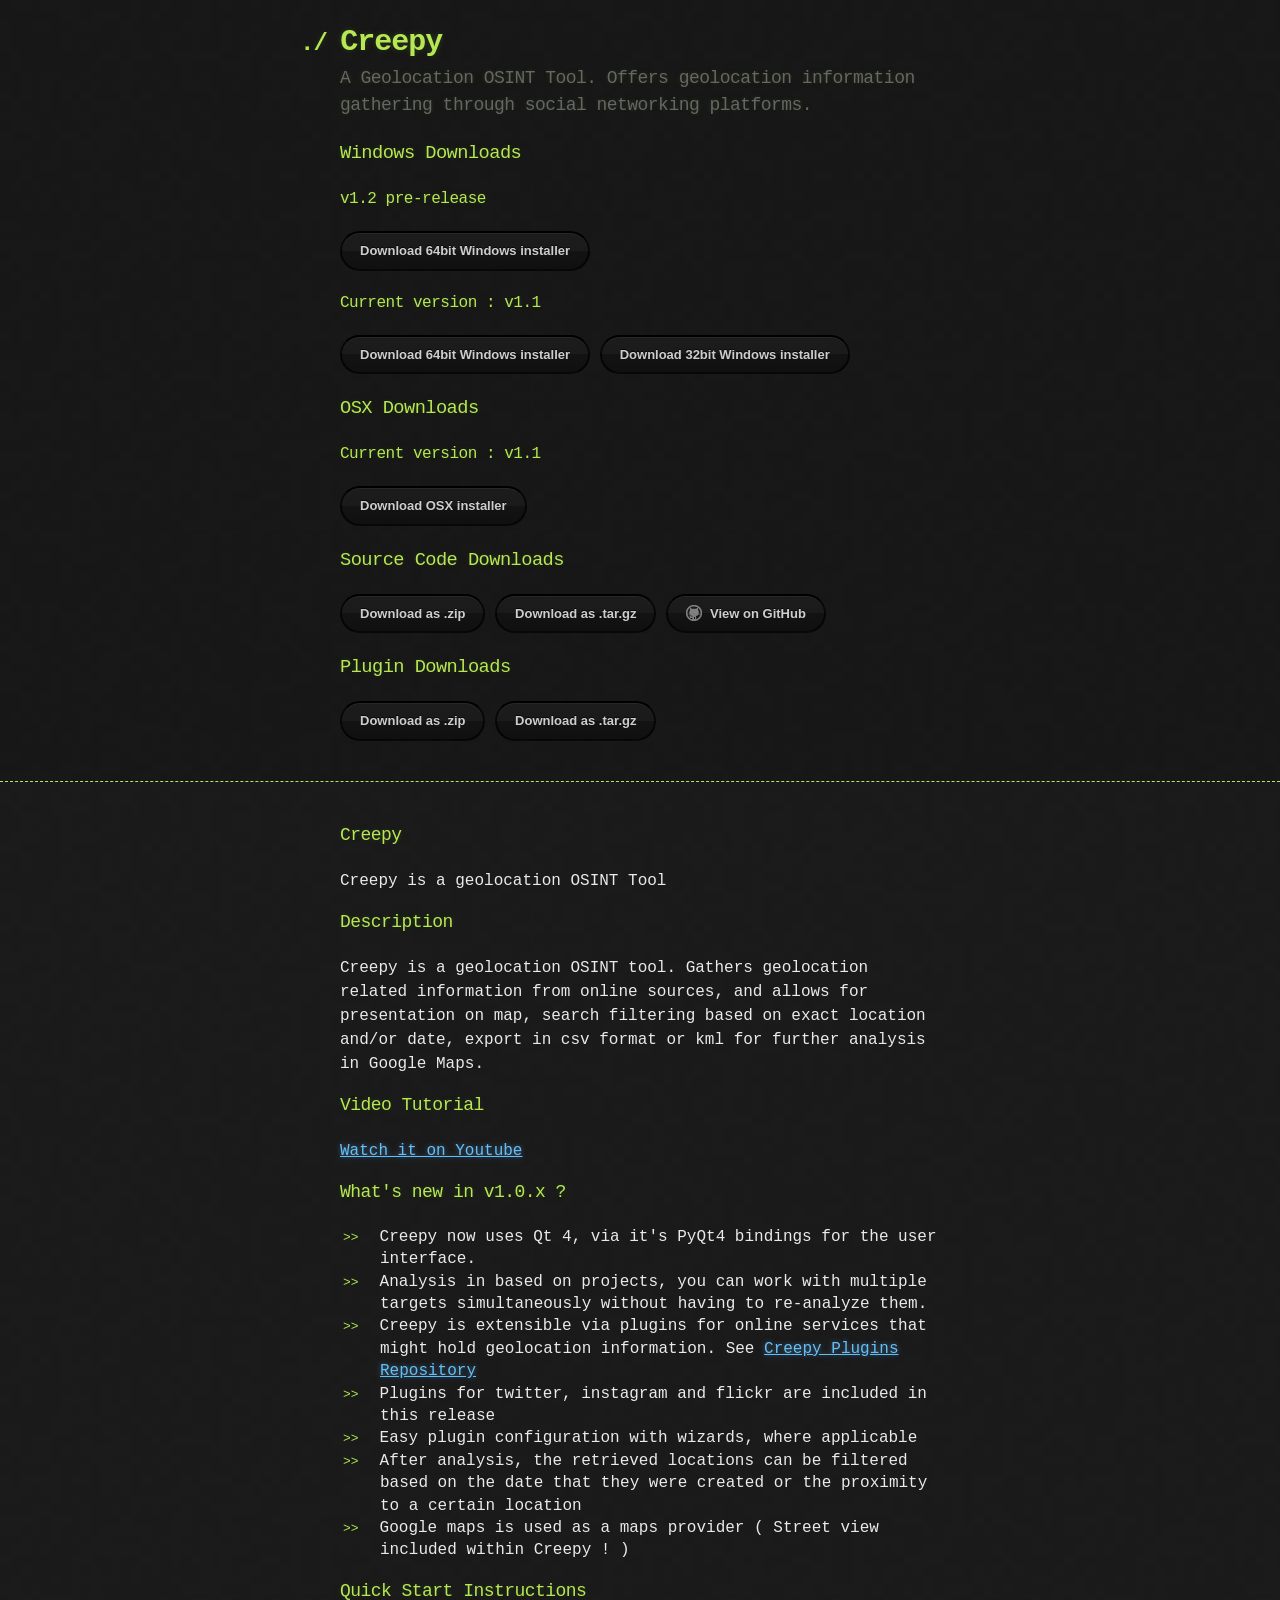
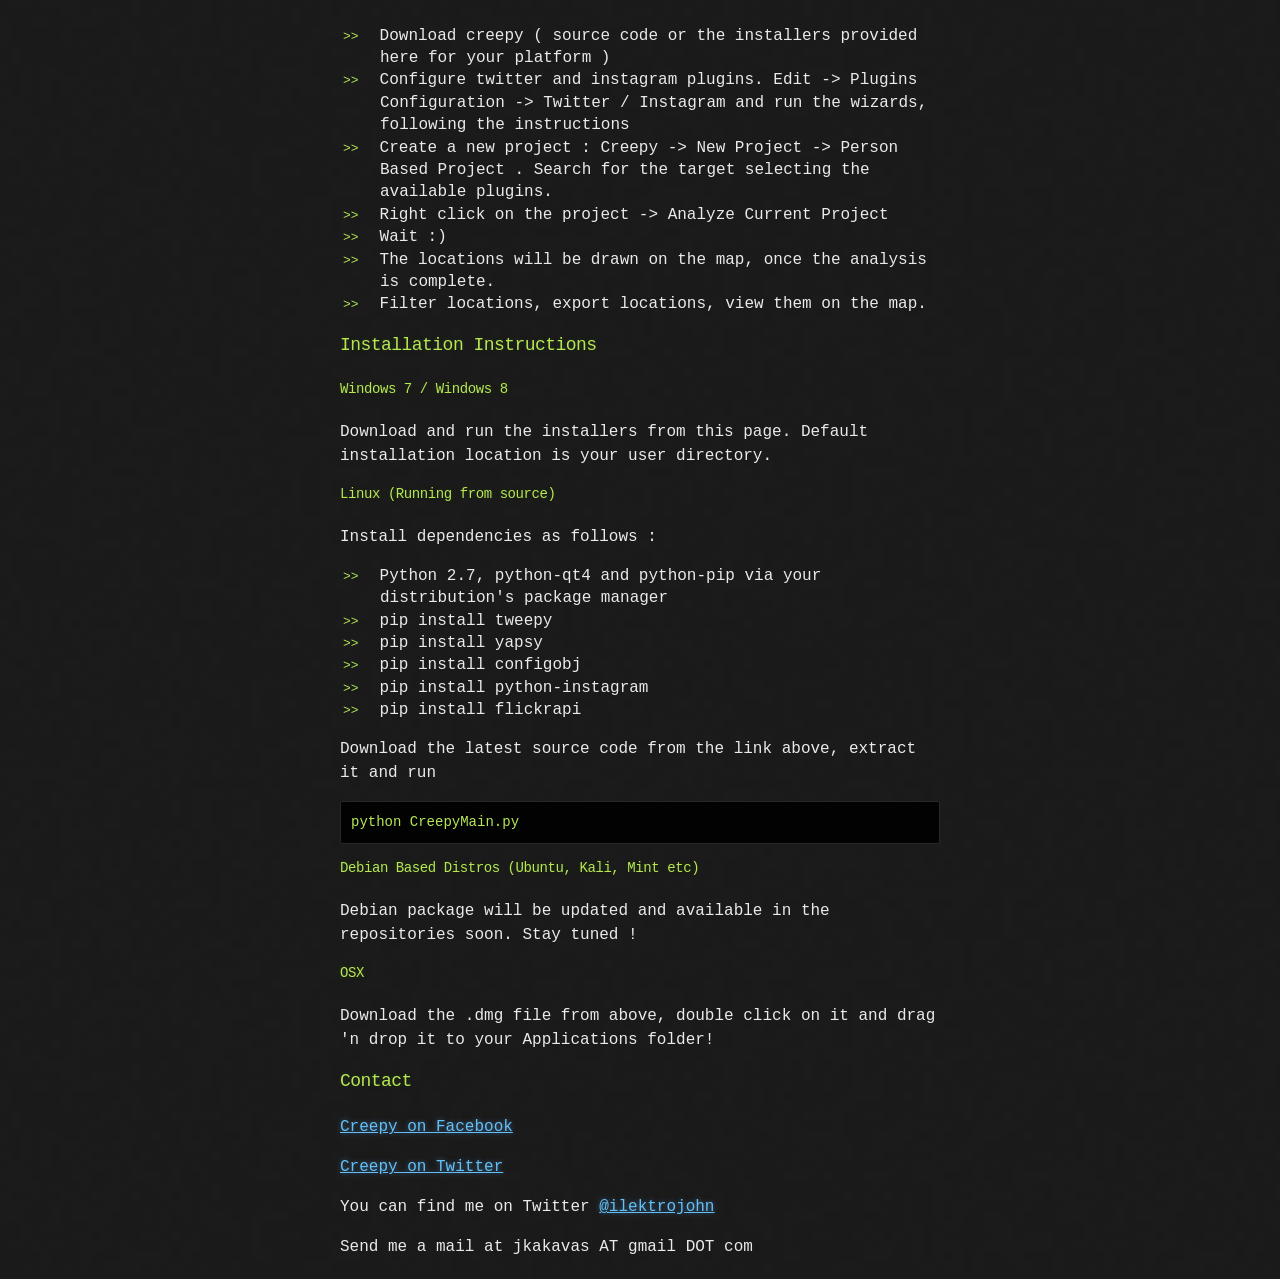
==== commit 62849357: "Update index.html Added download link for v1.2-alpha" ====
--- a/index.html
+++ b/index.html
@@ -19,6 +19,10 @@
         <h2>A Geolocation OSINT Tool. Offers geolocation information gathering through social networking platforms.</h2>
 
         <h3>Windows Downloads</h3>
+        <h4>v1.2 pre-release</h4>
+        <section id="downloads">
+          <a href="https://github.com/ilektrojohn/creepy/releases/download/v1.2-alpha/setup_v1.2_x86-64.exe" class="btn">Download 64bit Windows installer</a>
+        </section>
         <h4>Current version : v1.1</h4>
         <section id="downloads">
           <a href="https://github.com/ilektrojohn/creepy/releases/download/v1.1/setup_v1.1_x86-64.exe" class="btn">Download 64bit Windows installer</a>
